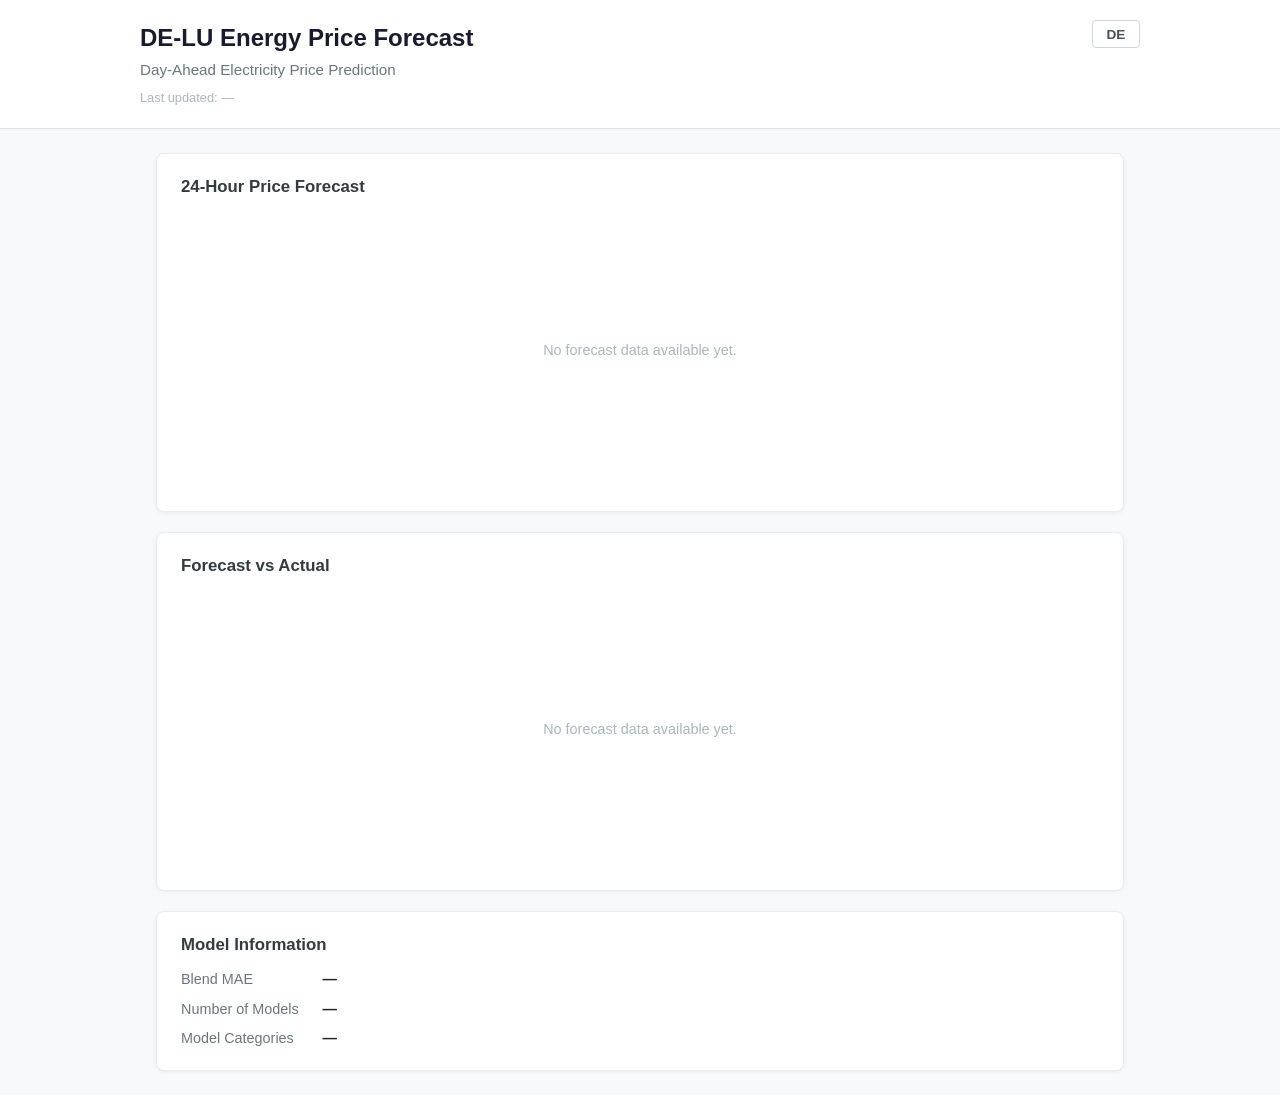
==== deploy/index.html @ cbf95f66 "Initial commit: day-ahead energy price forecasting (DE-LU) Complete ML pipeline for predicting hourl" ====
<!DOCTYPE html>
<html lang="en">
<head>
  <meta charset="UTF-8" />
  <meta name="viewport" content="width=device-width, initial-scale=1.0" />
  <title>DE-LU Energy Price Forecast</title>
  <link rel="stylesheet" href="styles.css" />
  <script src="https://cdn.plot.ly/plotly-2.35.2.min.js"></script>
</head>
<body>

  <header>
    <div class="header-inner">
      <div>
        <h1 data-i18n="title">DE-LU Energy Price Forecast</h1>
        <p class="subtitle" data-i18n="subtitle">Day-Ahead Electricity Price Prediction</p>
        <p class="last-updated">
          <span data-i18n="last_updated">Last updated</span>:
          <span id="last-updated-value">—</span>
        </p>
      </div>
      <button id="lang-toggle" class="lang-btn" aria-label="Toggle language">DE</button>
    </div>
  </header>

  <main>

    <div id="reselection-warning" class="warning-banner" hidden>
      <span class="warning-icon">&#9888;</span>
      <span data-i18n="reselection_warning">Model degradation detected. Manual reselection recommended.</span>
    </div>

    <section class="card">
      <h2 data-i18n="forecast_chart_title">24-Hour Price Forecast</h2>
      <p class="chart-meta" id="forecast-date-label"></p>
      <div id="forecast-chart" class="chart-container">
        <p class="no-data-msg" data-i18n="no_data">No forecast data available yet.</p>
      </div>
    </section>

    <section class="card">
      <h2 data-i18n="history_chart_title">Forecast vs Actual</h2>
      <div id="history-chart" class="chart-container">
        <p class="no-data-msg" data-i18n="no_data">No forecast data available yet.</p>
      </div>
    </section>

    <section class="card model-info-card">
      <h2 data-i18n="model_info">Model Information</h2>
      <dl class="model-info-grid">
        <dt data-i18n="blend_mae">Blend MAE</dt>
        <dd id="meta-blend-mae">—</dd>

        <dt data-i18n="n_models">Number of Models</dt>
        <dd id="meta-n-models">—</dd>

        <dt data-i18n="categories">Model Categories</dt>
        <dd id="meta-categories">—</dd>
      </dl>
    </section>

  </main>

  <script src="script.js"></script>
</body>
</html>
---- deploy/styles.css ----
*, *::before, *::after {
  box-sizing: border-box;
  margin: 0;
  padding: 0;
}

body {
  font-family: -apple-system, BlinkMacSystemFont, "Segoe UI", Roboto, sans-serif;
  background: #f8f9fa;
  color: #212529;
  line-height: 1.5;
}

/* ── Header ─────────────────────────────────────────────────────────────── */

header {
  background: #ffffff;
  border-bottom: 1px solid #dee2e6;
  padding: 1.25rem 1.5rem;
}

.header-inner {
  max-width: 1000px;
  margin: 0 auto;
  display: flex;
  align-items: flex-start;
  justify-content: space-between;
  gap: 1rem;
}

h1 {
  font-size: 1.5rem;
  font-weight: 700;
  color: #1a1a2e;
}

.subtitle {
  font-size: 0.95rem;
  color: #6c757d;
  margin-top: 0.2rem;
}

.last-updated {
  font-size: 0.8rem;
  color: #adb5bd;
  margin-top: 0.4rem;
}

/* ── Language toggle ─────────────────────────────────────────────────────── */

.lang-btn {
  flex-shrink: 0;
  padding: 0.35rem 0.85rem;
  font-size: 0.85rem;
  font-weight: 600;
  background: #ffffff;
  color: #495057;
  border: 1.5px solid #ced4da;
  border-radius: 4px;
  cursor: pointer;
  transition: background 0.15s, border-color 0.15s;
  white-space: nowrap;
}

.lang-btn:hover {
  background: #e9ecef;
  border-color: #adb5bd;
}

/* ── Main layout ─────────────────────────────────────────────────────────── */

main {
  max-width: 1000px;
  margin: 1.5rem auto;
  padding: 0 1rem;
  display: flex;
  flex-direction: column;
  gap: 1.25rem;
}

/* ── Warning banner ──────────────────────────────────────────────────────── */

.warning-banner {
  display: flex;
  align-items: center;
  gap: 0.6rem;
  background: #fff3cd;
  border: 1px solid #ffc107;
  border-radius: 6px;
  padding: 0.75rem 1rem;
  font-size: 0.9rem;
  color: #664d03;
}

.warning-banner[hidden] {
  display: none;
}

.warning-icon {
  font-size: 1.1rem;
  line-height: 1;
}

/* ── Cards ───────────────────────────────────────────────────────────────── */

.card {
  background: #ffffff;
  border: 1px solid #e9ecef;
  border-radius: 8px;
  padding: 1.25rem 1.5rem;
  box-shadow: 0 1px 4px rgba(0, 0, 0, 0.06);
}

.card h2 {
  font-size: 1.05rem;
  font-weight: 600;
  color: #343a40;
  margin-bottom: 0.75rem;
}

/* ── Charts ──────────────────────────────────────────────────────────────── */

.chart-container {
  width: 100%;
  min-height: 280px;
  display: flex;
  align-items: center;
  justify-content: center;
}

.chart-meta {
  font-size: 0.8rem;
  color: #6c757d;
  margin-bottom: 0.5rem;
}

.no-data-msg {
  color: #adb5bd;
  font-size: 0.9rem;
  text-align: center;
}

/* ── Model info ──────────────────────────────────────────────────────────── */

.model-info-grid {
  display: grid;
  grid-template-columns: max-content 1fr;
  gap: 0.5rem 1.5rem;
  font-size: 0.9rem;
}

.model-info-grid dt {
  color: #6c757d;
  font-weight: 500;
}

.model-info-grid dd {
  color: #212529;
  font-weight: 600;
}

/* ── Responsive ──────────────────────────────────────────────────────────── */

@media (max-width: 600px) {
  h1 {
    font-size: 1.2rem;
  }

  .card {
    padding: 1rem;
  }

  .chart-container {
    min-height: 220px;
  }
}
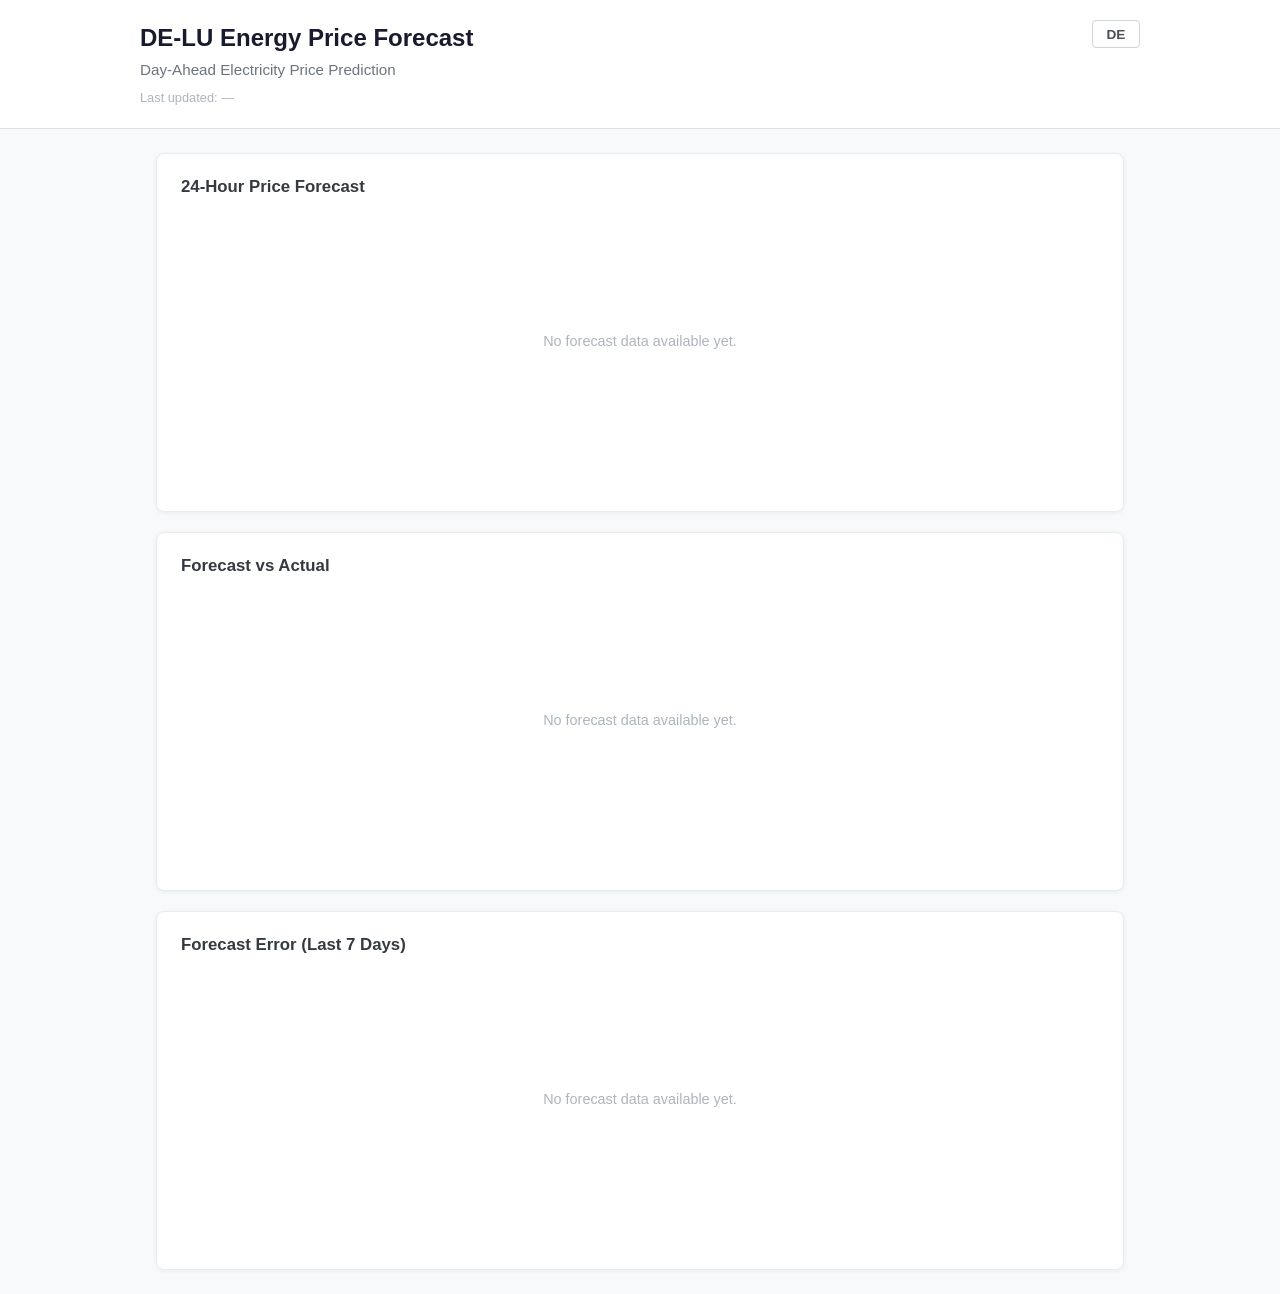
==== commit 38bd2565: "Replace model info panel with daily error metrics chart - History chart: single continuous actual/fo" ====
--- a/deploy/index.html
+++ b/deploy/index.html
@@ -45,18 +45,11 @@
       </div>
     </section>
 
-    <section class="card model-info-card">
-      <h2 data-i18n="model_info">Model Information</h2>
-      <dl class="model-info-grid">
-        <dt data-i18n="blend_mae">Blend MAE</dt>
-        <dd id="meta-blend-mae">—</dd>
-
-        <dt data-i18n="n_models">Number of Models</dt>
-        <dd id="meta-n-models">—</dd>
-
-        <dt data-i18n="categories">Model Categories</dt>
-        <dd id="meta-categories">—</dd>
-      </dl>
+    <section class="card">
+      <h2 data-i18n="error_chart_title">Forecast Error (Last 7 Days)</h2>
+      <div id="error-chart" class="chart-container">
+        <p class="no-data-msg" data-i18n="no_data">No forecast data available yet.</p>
+      </div>
     </section>
 
   </main>
--- a/deploy/styles.css
+++ b/deploy/styles.css
@@ -109,6 +109,8 @@
   border-radius: 8px;
   padding: 1.25rem 1.5rem;
   box-shadow: 0 1px 4px rgba(0, 0, 0, 0.06);
+  min-width: 0;
+  overflow: hidden;
 }
 
 .card h2 {
@@ -122,10 +124,21 @@
 
 .chart-container {
   width: 100%;
+  max-width: 100%;
   min-height: 280px;
-  display: flex;
-  align-items: center;
-  justify-content: center;
+  overflow: hidden;
+}
+
+.chart-container .js-plotly-plot,
+.chart-container .plot-container,
+.chart-container .svg-container {
+  max-width: 100% !important;
+  width: 100% !important;
+}
+
+.chart-container .no-data-msg {
+  text-align: center;
+  padding-top: 120px;
 }
 
 .chart-meta {
@@ -138,25 +151,6 @@
   color: #adb5bd;
   font-size: 0.9rem;
   text-align: center;
-}
-
-/* ── Model info ──────────────────────────────────────────────────────────── */
-
-.model-info-grid {
-  display: grid;
-  grid-template-columns: max-content 1fr;
-  gap: 0.5rem 1.5rem;
-  font-size: 0.9rem;
-}
-
-.model-info-grid dt {
-  color: #6c757d;
-  font-weight: 500;
-}
-
-.model-info-grid dd {
-  color: #212529;
-  font-weight: 600;
 }
 
 /* ── Responsive ──────────────────────────────────────────────────────────── */
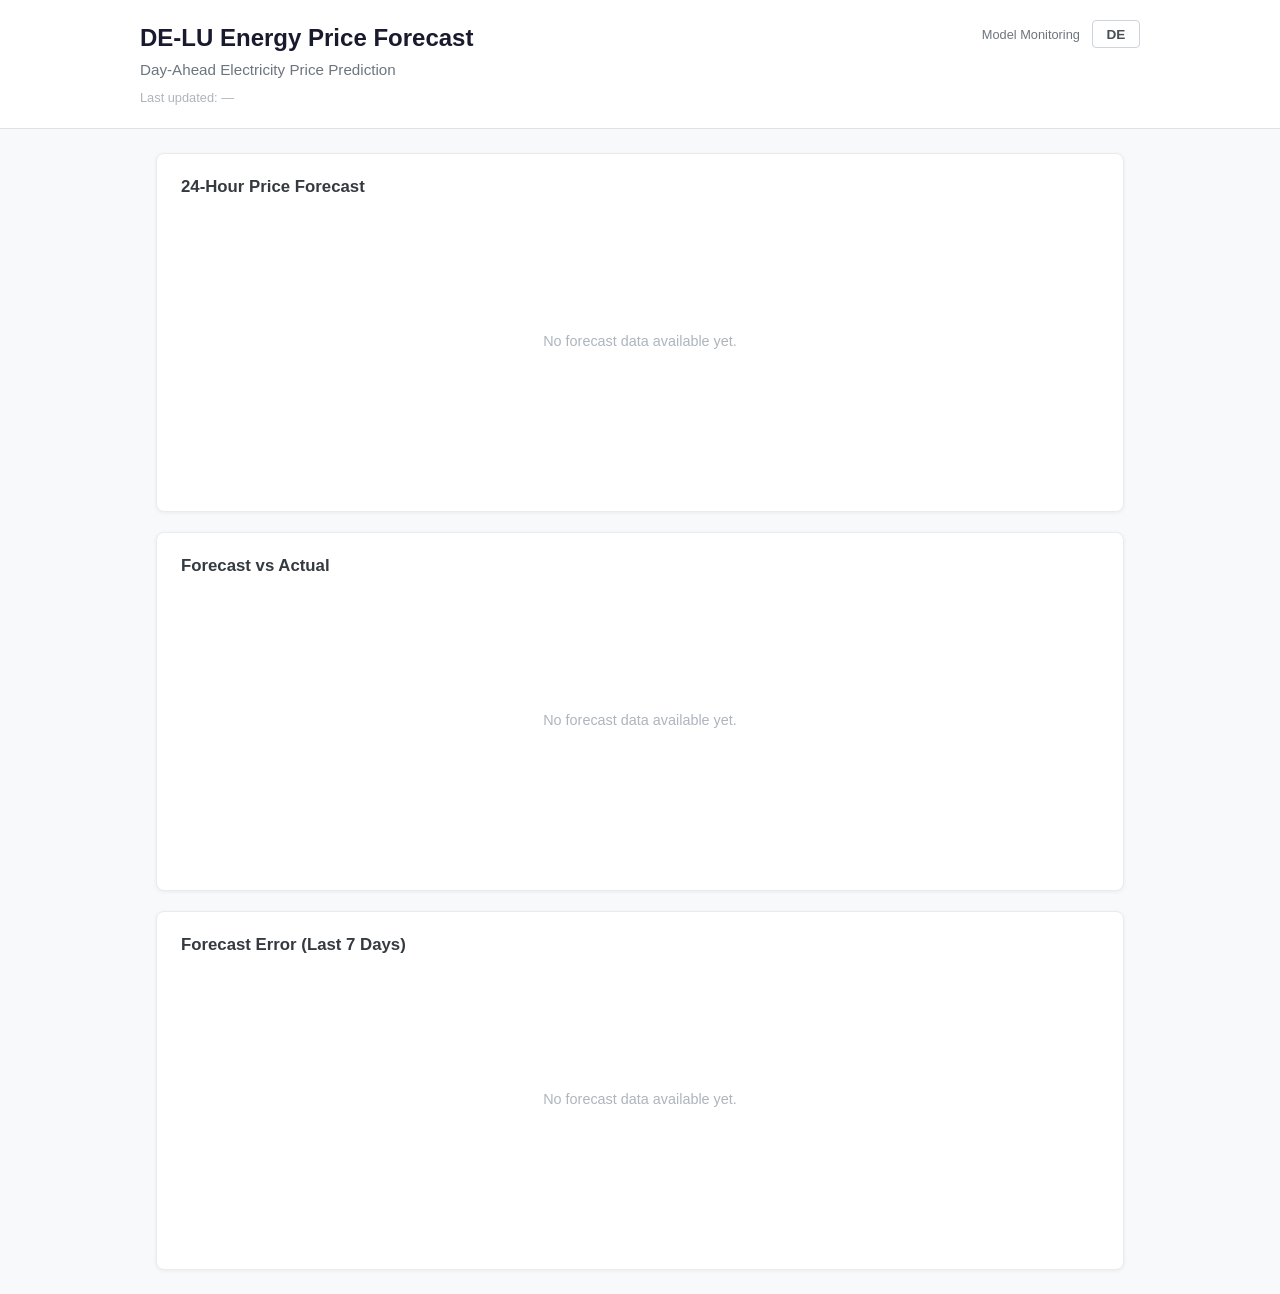
==== commit 371f5c18: "Add model monitoring dashboard page Separate monitoring.html page with per-model RMSE trends, ensemb" ====
--- a/deploy/index.html
+++ b/deploy/index.html
@@ -19,7 +19,10 @@
           <span id="last-updated-value">—</span>
         </p>
       </div>
-      <button id="lang-toggle" class="lang-btn" aria-label="Toggle language">DE</button>
+      <div class="header-actions">
+        <a href="monitoring.html" class="nav-link" data-i18n="monitoring_link">Model Monitoring</a>
+        <button id="lang-toggle" class="lang-btn" aria-label="Toggle language">DE</button>
+      </div>
     </div>
   </header>
 
--- a/deploy/styles.css
+++ b/deploy/styles.css
@@ -67,6 +67,53 @@
   border-color: #adb5bd;
 }
 
+/* ── Header actions (nav link + lang toggle) ───────────────────────────── */
+
+.header-actions {
+  display: flex;
+  align-items: center;
+  gap: 0.75rem;
+  flex-shrink: 0;
+}
+
+.nav-link {
+  font-size: 0.8rem;
+  color: #6c757d;
+  text-decoration: none;
+  transition: color 0.15s;
+}
+
+.nav-link:hover {
+  color: #343a40;
+}
+
+/* ── Retrain log table ──────────────────────────────────────────────────── */
+
+.retrain-table {
+  width: 100%;
+  border-collapse: collapse;
+  font-size: 0.85rem;
+}
+
+.retrain-table th,
+.retrain-table td {
+  padding: 0.5rem 0.75rem;
+  text-align: left;
+  border-bottom: 1px solid #e9ecef;
+}
+
+.retrain-table th {
+  font-weight: 600;
+  color: #6c757d;
+  font-size: 0.8rem;
+  text-transform: uppercase;
+  letter-spacing: 0.03em;
+}
+
+.retrain-table tr.degraded {
+  background: #fff3cd;
+}
+
 /* ── Main layout ─────────────────────────────────────────────────────────── */
 
 main {
